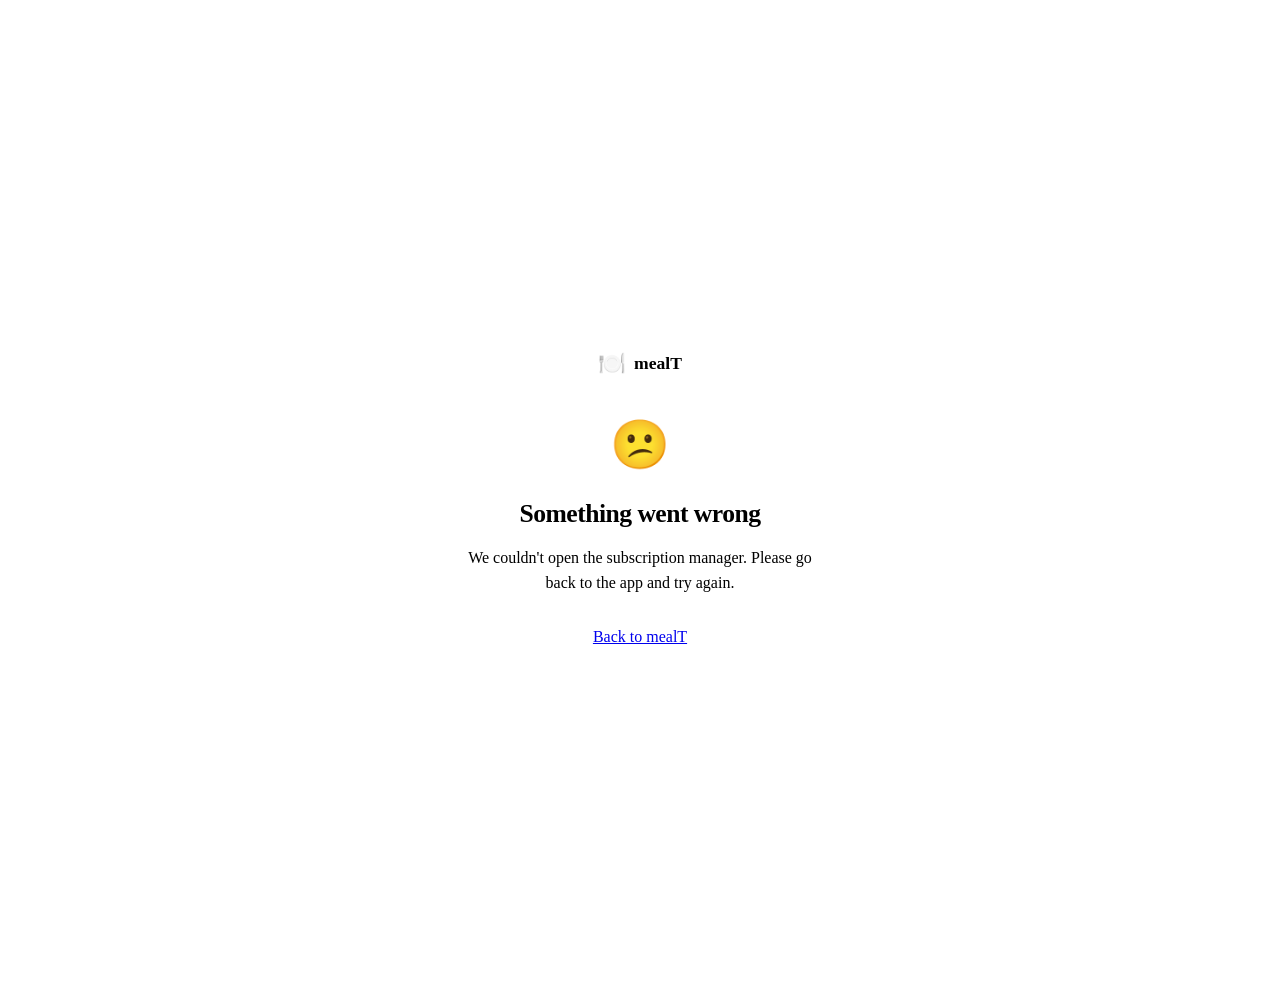
==== manage.html @ 1d1b0577 "Stripe Integration Changes made:  --> Stripe Integration" ====
<!DOCTYPE html>
<html lang="en">
<head>
  <meta charset="UTF-8" />
  <meta name="viewport" content="width=device-width, initial-scale=1.0" />
  <title>Manage Subscription — mealT</title>
  <link rel="icon" href="/favicon.svg" type="image/svg+xml" />
  <link rel="stylesheet" href="/style.css" />
  <style>
    .portal-page {
      min-height: 100dvh;
      display: flex;
      flex-direction: column;
      align-items: center;
      justify-content: center;
      padding: 40px 24px;
      text-align: center;
    }
    .portal-icon { font-size: 3rem; margin-bottom: 20px; }
    .portal-title {
      font-size: 1.6rem;
      font-weight: 800;
      color: var(--gray-900);
      letter-spacing: -.02em;
      margin-bottom: 10px;
    }
    .portal-sub {
      font-size: 1rem;
      color: var(--gray-500);
      max-width: 360px;
      line-height: 1.6;
      margin-bottom: 32px;
    }
    .spinner {
      width: 36px;
      height: 36px;
      border: 3px solid var(--gray-200);
      border-top-color: var(--orange);
      border-radius: 50%;
      animation: spin .8s linear infinite;
      margin: 0 auto 20px;
    }
    @keyframes spin { to { transform: rotate(360deg); } }
    .state { display: none; }
    .state.active { display: block; }
    .logo-row {
      display: flex;
      align-items: center;
      gap: 8px;
      font-weight: 700;
      font-size: 1.1rem;
      color: var(--gray-900);
      margin-bottom: 40px;
      justify-content: center;
    }
    .logo-row span:first-child { font-size: 1.4rem; }
  </style>
</head>
<body>
  <div class="portal-page">
    <div class="logo-row">
      <span>🍽️</span><span>mealT</span>
    </div>

    <!-- Loading state -->
    <div id="stateLoading" class="state active">
      <div class="spinner"></div>
      <p class="portal-sub">Opening subscription manager…</p>
    </div>

    <!-- Error state -->
    <div id="stateError" class="state">
      <div class="portal-icon">😕</div>
      <p class="portal-title">Something went wrong</p>
      <p class="portal-sub" id="errorMsg">We couldn't open the subscription manager. Please go back to the app and try again.</p>
      <a href="mealt://" class="btn btn-primary">Back to mealT</a>
    </div>
  </div>

  <script>
    const API = 'https://tbe-mp-bb0eaace2ee0.herokuapp.com';

    function show(id) {
      document.querySelectorAll('.state').forEach(el => el.classList.remove('active'));
      document.getElementById(id).classList.add('active');
    }

    async function init() {
      const params = new URLSearchParams(window.location.search);
      const token = params.get('t');

      if (!token) {
        show('stateError');
        return;
      }

      try {
        const res = await fetch(`${API}/subscriptions/portal`, {
          method: 'POST',
          headers: { 'Content-Type': 'application/json' },
          body: JSON.stringify({ token }),
        });
        const data = await res.json();

        if (!res.ok || !data.url) {
          document.getElementById('errorMsg').textContent =
            data.error === 'no_subscription_found'
              ? 'No active subscription found for this account.'
              : 'We couldn\'t open the subscription manager. Please go back to the app and try again.';
          show('stateError');
          return;
        }

        window.location.href = data.url;
      } catch {
        show('stateError');
      }
    }

    init();
  </script>
</body>
</html>
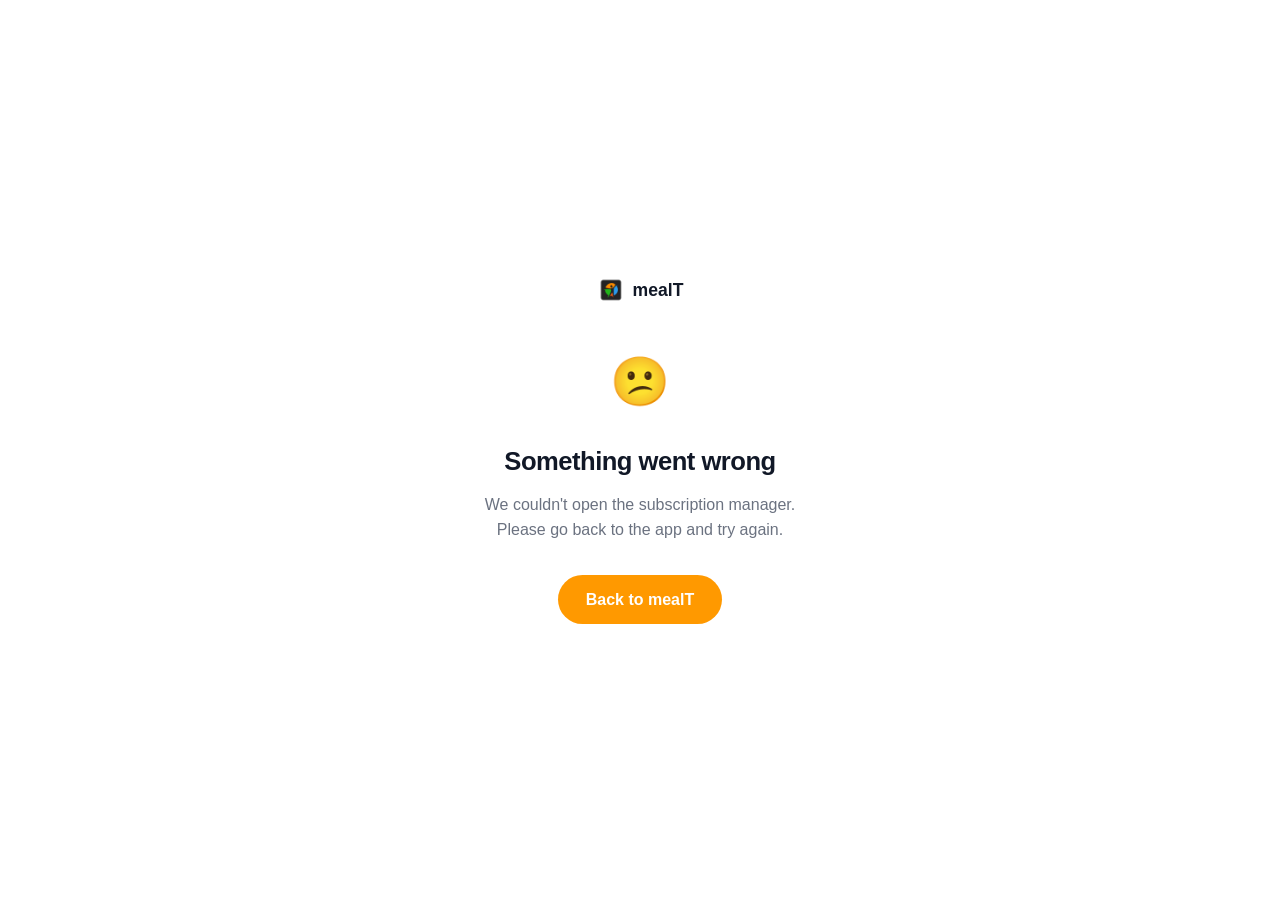
==== commit 4ed85171: "Website Update Chnages made:  --> Website Update" ====
--- a/manage.html
+++ b/manage.html
@@ -4,7 +4,7 @@
   <meta charset="UTF-8" />
   <meta name="viewport" content="width=device-width, initial-scale=1.0" />
   <title>Manage Subscription — mealT</title>
-  <link rel="icon" href="/favicon.svg" type="image/svg+xml" />
+  <link rel="icon" href="/logo.png" type="image/png" />
   <link rel="stylesheet" href="/style.css" />
   <style>
     .portal-page {
@@ -59,7 +59,7 @@
 <body>
   <div class="portal-page">
     <div class="logo-row">
-      <span>🍽️</span><span>mealT</span>
+      <img src="/logo.png" alt="mealT" class="logo-img" /><span>mealT</span>
     </div>
 
     <!-- Loading state -->
--- a/style.css
+++ b/style.css
@@ -0,0 +1,469 @@
+/* ─── Reset & Base ─────────────────────────────────────────────────────────── */
+*, *::before, *::after { box-sizing: border-box; margin: 0; padding: 0; }
+
+:root {
+  --orange:     #ff9900;   /* app primary */
+  --orange-lt:  #fff4e0;
+  --orange-dk:  #e68a00;
+  --green:      #2eb82e;   /* app logo petal */
+  --green-lt:   #e9f8e9;
+  --blue:       #2e9bf0;   /* app logo petal */
+  --blue-lt:    #e6f3fd;
+  --gray-50:    #f9fafb;
+  --gray-100:   #f3f4f6;
+  --gray-200:   #e5e7eb;
+  --gray-400:   #9ca3af;
+  --gray-500:   #6b7280;
+  --gray-700:   #374151;
+  --gray-900:   #111827;
+  --radius:     18px;
+  --shadow-sm:  0 1px 3px rgba(0,0,0,.08), 0 1px 2px rgba(0,0,0,.06);
+  --shadow-md:  0 4px 16px rgba(0,0,0,.10);
+}
+
+html { scroll-behavior: smooth; }
+
+body {
+  font-family: -apple-system, BlinkMacSystemFont, 'Segoe UI', Helvetica, Arial, sans-serif;
+  color: var(--gray-900);
+  background: #fff;
+  line-height: 1.6;
+  -webkit-font-smoothing: antialiased;
+}
+
+a { color: var(--orange); text-decoration: none; }
+a:hover { text-decoration: underline; }
+
+img { display: block; max-width: 100%; }
+
+/* ─── Layout ────────────────────────────────────────────────────────────────── */
+.container {
+  max-width: 1100px;
+  margin: 0 auto;
+  padding: 0 24px;
+}
+.container-narrow {
+  max-width: 740px;
+}
+
+/* ─── Nav ───────────────────────────────────────────────────────────────────── */
+.nav {
+  position: sticky;
+  top: 0;
+  z-index: 100;
+  background: rgba(255,255,255,.88);
+  backdrop-filter: blur(12px);
+  -webkit-backdrop-filter: blur(12px);
+  border-bottom: 1px solid var(--gray-100);
+}
+.nav-inner {
+  max-width: 1100px;
+  margin: 0 auto;
+  padding: 0 24px;
+  height: 60px;
+  display: flex;
+  align-items: center;
+  justify-content: space-between;
+}
+.logo {
+  display: flex;
+  align-items: center;
+  gap: 8px;
+  font-weight: 700;
+  font-size: 1.15rem;
+  color: var(--gray-900);
+  text-decoration: none;
+}
+.logo-icon { font-size: 1.4rem; }
+.logo-text  { letter-spacing: -.3px; }
+
+.nav-links {
+  display: flex;
+  align-items: center;
+  gap: 28px;
+}
+.nav-links a {
+  font-size: .9rem;
+  font-weight: 500;
+  color: var(--gray-500);
+  text-decoration: none;
+  transition: color .15s;
+}
+.nav-links a:hover,
+.nav-links a.active { color: var(--gray-900); }
+
+/* Mobile menu button — hidden on desktop, shown in the responsive block below */
+.nav-toggle {
+  display: none;
+  flex-direction: column;
+  justify-content: center;
+  gap: 5px;
+  width: 40px;
+  height: 40px;
+  padding: 8px;
+  background: none;
+  border: none;
+  cursor: pointer;
+}
+.nav-toggle span {
+  display: block;
+  width: 22px;
+  height: 2px;
+  border-radius: 2px;
+  background: var(--gray-900);
+}
+
+/* ─── Buttons ───────────────────────────────────────────────────────────────── */
+.btn {
+  display: inline-flex;
+  align-items: center;
+  gap: 6px;
+  font-weight: 600;
+  border-radius: 999px;
+  cursor: pointer;
+  transition: background .15s, transform .1s;
+  text-decoration: none;
+  border: none;
+}
+.btn:hover { transform: translateY(-1px); text-decoration: none; }
+.btn:active { transform: translateY(0); }
+
+.btn-sm {
+  font-size: .85rem;
+  padding: 6px 16px;
+  background: var(--gray-100);
+  color: var(--gray-700);
+}
+.btn-sm:hover { background: var(--gray-200); }
+
+.btn-primary {
+  font-size: 1rem;
+  padding: 12px 28px;
+  background: var(--orange);
+  color: #fff;
+}
+.btn-primary:hover { background: var(--orange-dk); }
+
+/* ─── Hero ──────────────────────────────────────────────────────────────────── */
+.hero {
+  position: relative;
+  padding: 96px 0 80px;
+  text-align: center;
+  overflow: hidden;
+}
+.hero-glow {
+  position: absolute;
+  top: -120px;
+  left: 50%;
+  transform: translateX(-50%);
+  width: 700px;
+  height: 700px;
+  background: radial-gradient(ellipse at center, rgba(255,153,0,.14) 0%, transparent 70%);
+  pointer-events: none;
+}
+.hero-badge {
+  display: inline-block;
+  background: var(--orange-lt);
+  color: var(--orange);
+  font-size: .8rem;
+  font-weight: 600;
+  letter-spacing: .04em;
+  text-transform: uppercase;
+  padding: 5px 14px;
+  border-radius: 999px;
+  margin-bottom: 20px;
+  border: 1px solid rgba(255,153,0,.25);
+}
+.hero-title {
+  font-size: clamp(2.4rem, 6vw, 4rem);
+  font-weight: 800;
+  line-height: 1.1;
+  letter-spacing: -.03em;
+  color: var(--gray-900);
+  margin-bottom: 20px;
+}
+.hero-sub {
+  font-size: 1.15rem;
+  color: var(--gray-500);
+  max-width: 520px;
+  margin: 0 auto 36px;
+  line-height: 1.65;
+}
+.hero-actions {
+  display: flex;
+  gap: 14px;
+  justify-content: center;
+  flex-wrap: wrap;
+}
+.store-btn {
+  display: inline-flex;
+  align-items: center;
+  gap: 10px;
+  padding: 13px 24px;
+  background: var(--gray-900);
+  color: #fff;
+  border-radius: var(--radius);
+  font-size: .95rem;
+  font-weight: 600;
+  text-decoration: none;
+  transition: background .15s, transform .1s;
+  box-shadow: var(--shadow-sm);
+}
+.store-btn:hover {
+  background: #1f2937;
+  transform: translateY(-2px);
+  text-decoration: none;
+}
+
+/* ─── Features ──────────────────────────────────────────────────────────────── */
+.features {
+  padding: 80px 0;
+  background: var(--gray-50);
+}
+.section-title {
+  font-size: clamp(1.6rem, 3vw, 2.1rem);
+  font-weight: 700;
+  letter-spacing: -.02em;
+  text-align: center;
+  margin-bottom: 48px;
+}
+.features-grid {
+  display: grid;
+  grid-template-columns: repeat(auto-fit, minmax(290px, 1fr));
+  gap: 20px;
+}
+.feature-card {
+  background: #fff;
+  border: 1px solid var(--gray-100);
+  border-radius: var(--radius);
+  padding: 26px;
+  box-shadow: var(--shadow-sm);
+  transition: transform .18s ease, box-shadow .18s ease, border-color .18s ease;
+}
+.feature-card:hover {
+  transform: translateY(-3px);
+  box-shadow: var(--shadow-md);
+  border-color: rgba(255,153,0,.35);
+}
+/* App-style icon chip */
+.feature-icon {
+  width: 54px;
+  height: 54px;
+  display: flex;
+  align-items: center;
+  justify-content: center;
+  font-size: 1.7rem;
+  border-radius: 16px;
+  background: var(--orange-lt);
+  margin-bottom: 16px;
+}
+.feature-icon.green { background: var(--green-lt); }
+.feature-icon.blue  { background: var(--blue-lt); }
+.feature-card h3 {
+  font-size: 1.05rem;
+  font-weight: 700;
+  margin-bottom: 8px;
+}
+.feature-card p {
+  font-size: .93rem;
+  color: var(--gray-500);
+  line-height: 1.6;
+}
+
+/* ─── Contact ───────────────────────────────────────────────────────────────── */
+.contact-section {
+  padding: 80px 0;
+}
+.contact-card {
+  max-width: 680px;
+  margin: 0 auto;
+  background: #fff;
+  border: 1px solid var(--gray-200);
+  border-radius: 20px;
+  padding: 44px 48px;
+  box-shadow: var(--shadow-md);
+}
+.contact-header {
+  text-align: center;
+  margin-bottom: 32px;
+}
+.contact-header h2 {
+  font-size: 1.8rem;
+  font-weight: 700;
+  letter-spacing: -.02em;
+  margin-bottom: 8px;
+}
+.contact-header p {
+  color: var(--gray-500);
+  font-size: .95rem;
+}
+.contact-form { display: flex; flex-direction: column; gap: 18px; }
+.form-row { display: grid; grid-template-columns: 1fr 1fr; gap: 16px; }
+.form-group { display: flex; flex-direction: column; gap: 6px; }
+.form-group label {
+  font-size: .85rem;
+  font-weight: 600;
+  color: var(--gray-700);
+}
+.required { color: var(--orange); }
+.form-group input,
+.form-group textarea {
+  padding: 11px 14px;
+  border: 1.5px solid var(--gray-200);
+  border-radius: 10px;
+  font-size: .95rem;
+  font-family: inherit;
+  color: var(--gray-900);
+  background: var(--gray-50);
+  transition: border-color .15s, background .15s;
+  resize: vertical;
+  outline: none;
+}
+.form-group input:focus,
+.form-group textarea:focus {
+  border-color: var(--orange);
+  background: #fff;
+}
+.form-footer {
+  display: flex;
+  align-items: center;
+  justify-content: space-between;
+  gap: 16px;
+  flex-wrap: wrap;
+}
+.form-note {
+  font-size: .82rem;
+  color: var(--gray-400);
+  line-height: 1.4;
+  flex: 1;
+}
+.form-feedback {
+  padding: 12px 16px;
+  border-radius: 10px;
+  font-size: .9rem;
+  font-weight: 500;
+  text-align: center;
+}
+.form-feedback.success {
+  background: #f0fdf4;
+  color: #15803d;
+  border: 1px solid #bbf7d0;
+}
+.form-feedback.error {
+  background: #fef2f2;
+  color: #dc2626;
+  border: 1px solid #fecaca;
+}
+
+/* ─── Legal page ────────────────────────────────────────────────────────────── */
+.legal-page {
+  padding: 64px 0 96px;
+}
+.legal-page h1 {
+  font-size: 2.2rem;
+  font-weight: 800;
+  letter-spacing: -.03em;
+  margin-bottom: 8px;
+}
+.legal-date {
+  font-size: .88rem;
+  color: var(--gray-400);
+  margin-bottom: 32px;
+}
+.legal-page p { margin-bottom: 16px; color: var(--gray-700); }
+.legal-page h2 {
+  font-size: 1.2rem;
+  font-weight: 700;
+  margin-top: 36px;
+  margin-bottom: 10px;
+}
+.legal-page h3 {
+  font-size: 1rem;
+  font-weight: 600;
+  margin-top: 16px;
+  margin-bottom: 8px;
+  color: var(--gray-700);
+}
+.legal-page ul {
+  padding-left: 20px;
+  margin-bottom: 16px;
+}
+.legal-page li {
+  color: var(--gray-700);
+  margin-bottom: 6px;
+  line-height: 1.6;
+}
+
+/* ─── Footer ────────────────────────────────────────────────────────────────── */
+.footer {
+  border-top: 1px solid var(--gray-100);
+  padding: 32px 0;
+  background: var(--gray-50);
+}
+.footer-inner {
+  display: flex;
+  align-items: center;
+  justify-content: space-between;
+  flex-wrap: wrap;
+  gap: 16px;
+}
+.footer-brand {
+  display: flex;
+  align-items: center;
+  gap: 8px;
+  font-weight: 700;
+  font-size: 1rem;
+}
+.footer-links {
+  display: flex;
+  gap: 20px;
+  flex-wrap: wrap;
+}
+.footer-links a {
+  font-size: .88rem;
+  color: var(--gray-500);
+  text-decoration: none;
+}
+.footer-links a:hover,
+.footer-links a.active { color: var(--gray-900); }
+.footer-copy {
+  font-size: .82rem;
+  color: var(--gray-400);
+  width: 100%;
+  text-align: center;
+}
+
+/* ─── Responsive ────────────────────────────────────────────────────────────── */
+@media (max-width: 640px) {
+  /* Hamburger replaces the inline links: the nav links become a dropdown panel
+     that toggles open via the .open class (see app.js). */
+  .nav-toggle { display: flex; }
+  .nav-links {
+    position: absolute;
+    top: 60px;            /* height of .nav-inner */
+    left: 0;
+    right: 0;
+    flex-direction: column;
+    align-items: stretch;
+    gap: 0;
+    padding: 8px 0;
+    background: rgba(255,255,255,.98);
+    backdrop-filter: blur(12px);
+    -webkit-backdrop-filter: blur(12px);
+    border-bottom: 1px solid var(--gray-100);
+    display: none;
+  }
+  .nav-links.open { display: flex; }
+  .nav-links a { padding: 12px 24px; }
+  .nav-links a.btn { margin: 8px 24px; text-align: center; }
+  .hero { padding: 64px 0 56px; }
+  .contact-card { padding: 28px 20px; }
+  .form-row { grid-template-columns: 1fr; }
+  .form-footer { flex-direction: column; align-items: stretch; }
+  .form-footer .btn { width: 100%; justify-content: center; }
+  .footer-inner { flex-direction: column; align-items: flex-start; }
+  .footer-copy { text-align: left; }
+}
+
+/* App petal logo mark (nav + footer + portal) */
+.logo-img { width: 28px; height: 28px; border-radius: 7px; display: inline-block; vertical-align: middle; object-fit: cover; }
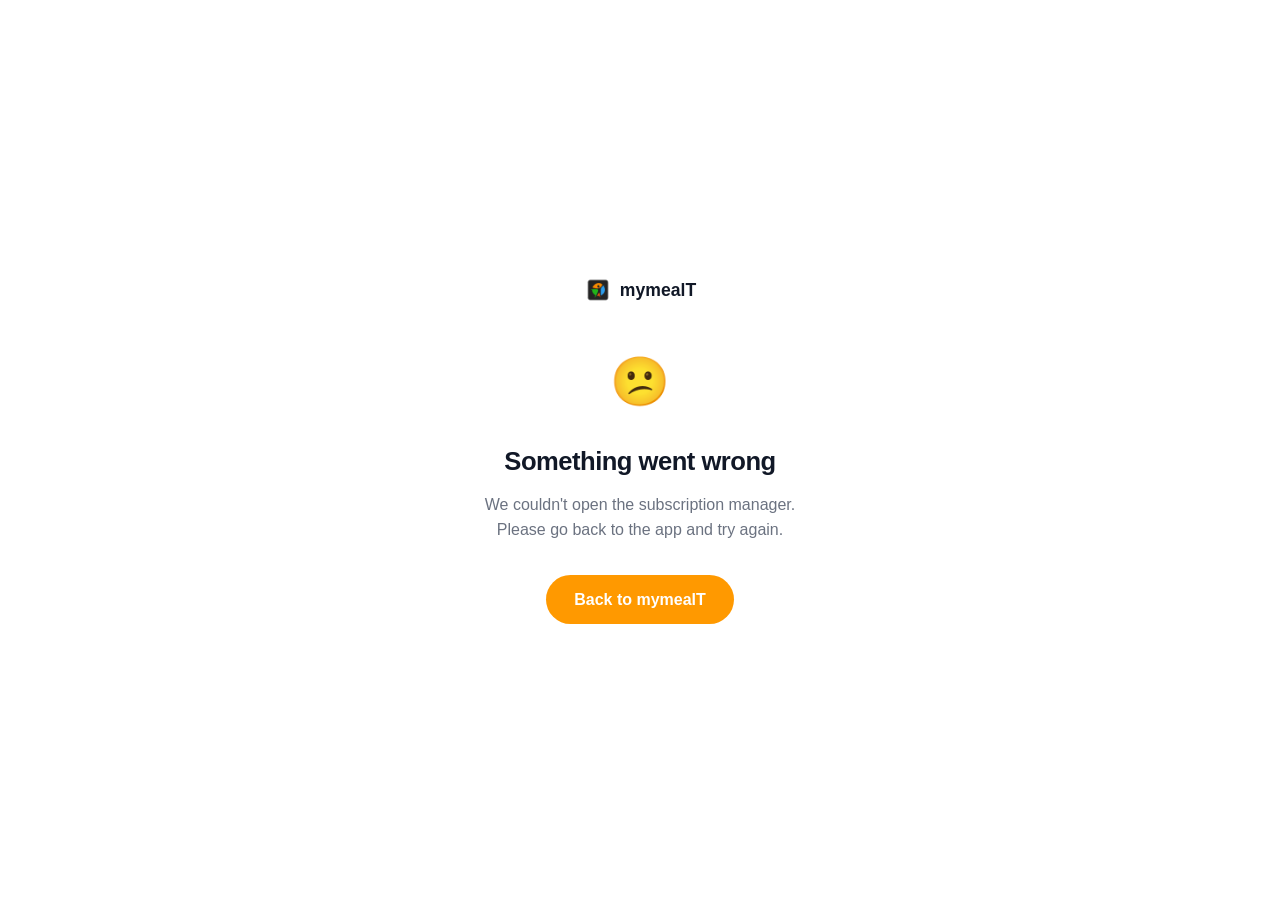
==== commit ddd6aa15: "Small Fixes Changes made:  --> Small Fixes" ====
--- a/manage.html
+++ b/manage.html
@@ -3,7 +3,7 @@
 <head>
   <meta charset="UTF-8" />
   <meta name="viewport" content="width=device-width, initial-scale=1.0" />
-  <title>Manage Subscription — mealT</title>
+  <title>Manage Subscription — mymealT</title>
   <link rel="icon" href="/logo.png" type="image/png" />
   <link rel="stylesheet" href="/style.css" />
   <style>
@@ -59,7 +59,7 @@
 <body>
   <div class="portal-page">
     <div class="logo-row">
-      <img src="/logo.png" alt="mealT" class="logo-img" /><span>mealT</span>
+      <img src="/logo.png" alt="mymealT" class="logo-img" /><span>mymealT</span>
     </div>
 
     <!-- Loading state -->
@@ -73,7 +73,7 @@
       <div class="portal-icon">😕</div>
       <p class="portal-title">Something went wrong</p>
       <p class="portal-sub" id="errorMsg">We couldn't open the subscription manager. Please go back to the app and try again.</p>
-      <a href="mealt://" class="btn btn-primary">Back to mealT</a>
+      <a href="mealt://" class="btn btn-primary">Back to mymealT</a>
     </div>
   </div>
 
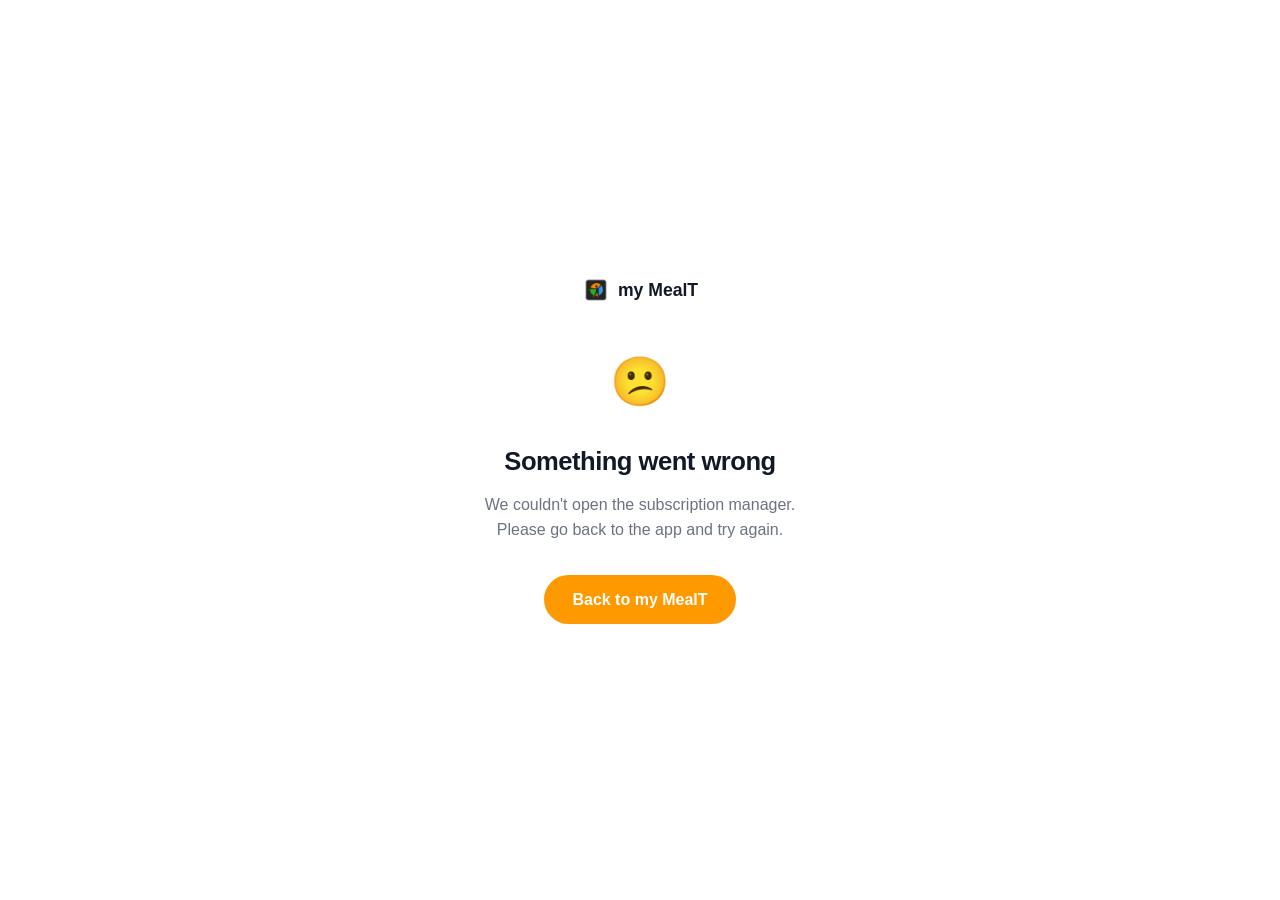
==== commit 4d411768: "fixes + features Changes made:  --> fixes + features" ====
--- a/manage.html
+++ b/manage.html
@@ -3,7 +3,9 @@
 <head>
   <meta charset="UTF-8" />
   <meta name="viewport" content="width=device-width, initial-scale=1.0" />
-  <title>Manage Subscription — mymealT</title>
+  <meta name="referrer" content="no-referrer" />
+  <meta name="robots" content="noindex" />
+  <title>Manage Subscription — my MealT</title>
   <link rel="icon" href="/logo.png" type="image/png" />
   <link rel="stylesheet" href="/style.css" />
   <style>
@@ -59,7 +61,7 @@
 <body>
   <div class="portal-page">
     <div class="logo-row">
-      <img src="/logo.png" alt="mymealT" class="logo-img" /><span>mymealT</span>
+      <img src="/logo.png" alt="" class="logo-img" /><span>my MealT</span>
     </div>
 
     <!-- Loading state -->
@@ -73,7 +75,7 @@
       <div class="portal-icon">😕</div>
       <p class="portal-title">Something went wrong</p>
       <p class="portal-sub" id="errorMsg">We couldn't open the subscription manager. Please go back to the app and try again.</p>
-      <a href="mealt://" class="btn btn-primary">Back to mymealT</a>
+      <a href="mealt://" class="btn btn-primary">Back to my MealT</a>
     </div>
   </div>
 
@@ -88,6 +90,8 @@
     async function init() {
       const params = new URLSearchParams(window.location.search);
       const token = params.get('t');
+      // Drop the one-time token from the address bar (history, screenshots, shared links).
+      if (token) history.replaceState(null, '', window.location.pathname);
 
       if (!token) {
         show('stateError');
--- a/style.css
+++ b/style.css
@@ -74,7 +74,6 @@
   color: var(--gray-900);
   text-decoration: none;
 }
-.logo-icon { font-size: 1.4rem; }
 .logo-text  { letter-spacing: -.3px; }
 
 .nav-links {
@@ -143,132 +142,6 @@
   color: #fff;
 }
 .btn-primary:hover { background: var(--orange-dk); }
-
-/* ─── Hero ──────────────────────────────────────────────────────────────────── */
-.hero {
-  position: relative;
-  padding: 96px 0 80px;
-  text-align: center;
-  overflow: hidden;
-}
-.hero-glow {
-  position: absolute;
-  top: -120px;
-  left: 50%;
-  transform: translateX(-50%);
-  width: 700px;
-  height: 700px;
-  background: radial-gradient(ellipse at center, rgba(255,153,0,.14) 0%, transparent 70%);
-  pointer-events: none;
-}
-.hero-badge {
-  display: inline-block;
-  background: var(--orange-lt);
-  color: var(--orange);
-  font-size: .8rem;
-  font-weight: 600;
-  letter-spacing: .04em;
-  text-transform: uppercase;
-  padding: 5px 14px;
-  border-radius: 999px;
-  margin-bottom: 20px;
-  border: 1px solid rgba(255,153,0,.25);
-}
-.hero-title {
-  font-size: clamp(2.4rem, 6vw, 4rem);
-  font-weight: 800;
-  line-height: 1.1;
-  letter-spacing: -.03em;
-  color: var(--gray-900);
-  margin-bottom: 20px;
-}
-.hero-sub {
-  font-size: 1.15rem;
-  color: var(--gray-500);
-  max-width: 520px;
-  margin: 0 auto 36px;
-  line-height: 1.65;
-}
-.hero-actions {
-  display: flex;
-  gap: 14px;
-  justify-content: center;
-  flex-wrap: wrap;
-}
-.store-btn {
-  display: inline-flex;
-  align-items: center;
-  gap: 10px;
-  padding: 13px 24px;
-  background: var(--gray-900);
-  color: #fff;
-  border-radius: var(--radius);
-  font-size: .95rem;
-  font-weight: 600;
-  text-decoration: none;
-  transition: background .15s, transform .1s;
-  box-shadow: var(--shadow-sm);
-}
-.store-btn:hover {
-  background: #1f2937;
-  transform: translateY(-2px);
-  text-decoration: none;
-}
-
-/* ─── Features ──────────────────────────────────────────────────────────────── */
-.features {
-  padding: 80px 0;
-  background: var(--gray-50);
-}
-.section-title {
-  font-size: clamp(1.6rem, 3vw, 2.1rem);
-  font-weight: 700;
-  letter-spacing: -.02em;
-  text-align: center;
-  margin-bottom: 48px;
-}
-.features-grid {
-  display: grid;
-  grid-template-columns: repeat(auto-fit, minmax(290px, 1fr));
-  gap: 20px;
-}
-.feature-card {
-  background: #fff;
-  border: 1px solid var(--gray-100);
-  border-radius: var(--radius);
-  padding: 26px;
-  box-shadow: var(--shadow-sm);
-  transition: transform .18s ease, box-shadow .18s ease, border-color .18s ease;
-}
-.feature-card:hover {
-  transform: translateY(-3px);
-  box-shadow: var(--shadow-md);
-  border-color: rgba(255,153,0,.35);
-}
-/* App-style icon chip */
-.feature-icon {
-  width: 54px;
-  height: 54px;
-  display: flex;
-  align-items: center;
-  justify-content: center;
-  font-size: 1.7rem;
-  border-radius: 16px;
-  background: var(--orange-lt);
-  margin-bottom: 16px;
-}
-.feature-icon.green { background: var(--green-lt); }
-.feature-icon.blue  { background: var(--blue-lt); }
-.feature-card h3 {
-  font-size: 1.05rem;
-  font-weight: 700;
-  margin-bottom: 8px;
-}
-.feature-card p {
-  font-size: .93rem;
-  color: var(--gray-500);
-  line-height: 1.6;
-}
 
 /* ─── Contact ───────────────────────────────────────────────────────────────── */
 .contact-section {
@@ -456,8 +329,7 @@
   .nav-links.open { display: flex; }
   .nav-links a { padding: 12px 24px; }
   .nav-links a.btn { margin: 8px 24px; text-align: center; }
-  .hero { padding: 64px 0 56px; }
-  .contact-card { padding: 28px 20px; }
+    .contact-card { padding: 28px 20px; }
   .form-row { grid-template-columns: 1fr; }
   .form-footer { flex-direction: column; align-items: stretch; }
   .form-footer .btn { width: 100%; justify-content: center; }
@@ -467,3 +339,62 @@
 
 /* App petal logo mark (nav + footer + portal) */
 .logo-img { width: 28px; height: 28px; border-radius: 7px; display: inline-block; vertical-align: middle; object-fit: cover; }
+
+/* ═══ Dark theme (body.dark — contact page) ═══════════════════════════════════
+   The legal and subscription pages keep the light theme; everything below is scoped. */
+
+body.dark {
+  --ink:      #eef1f6;
+  --ink-dim:  #a7afbd;
+  --bg:       #0b0e14;      /* deep blue-charcoal, not pure black */
+  --panel:    rgba(255,255,255,.045);
+  --panel-brd:rgba(255,255,255,.10);
+  background: var(--bg);
+  color: var(--ink);
+  overflow-x: hidden;   /* decorative glows extend past the viewport */
+}
+body.dark h1, body.dark h2, body.dark h3, body.dark .logo-text {
+  font-family: 'Space Grotesk', -apple-system, BlinkMacSystemFont, 'Segoe UI', sans-serif;
+  color: var(--ink);
+  letter-spacing: -.5px;
+}
+
+/* Nav */
+body.dark .nav {
+  background: rgba(11,14,20,.75);
+  border-bottom: 1px solid var(--panel-brd);
+}
+body.dark .nav-links a { color: var(--ink-dim); }
+body.dark .nav-links a:hover { color: var(--ink); }
+body.dark .nav-toggle span { background: var(--ink); }
+
+/* Contact */
+body.dark .contact-card {
+  background: var(--panel);
+  border: 1px solid var(--panel-brd);
+  backdrop-filter: blur(10px);
+  -webkit-backdrop-filter: blur(10px);
+}
+body.dark .contact-header p { color: var(--ink-dim); }
+body.dark .form-group label { color: var(--ink-dim); }
+body.dark .form-group input,
+body.dark .form-group textarea {
+  background: rgba(255,255,255,.06);
+  border-color: var(--panel-brd);
+  color: var(--ink);
+}
+body.dark .form-group input:focus,
+body.dark .form-group textarea:focus {
+  background: rgba(255,255,255,.09);
+  border-color: var(--orange);
+}
+body.dark .form-note { color: var(--ink-dim); }
+
+/* Footer */
+body.dark .footer {
+  background: transparent;
+  border-top: 1px solid var(--panel-brd);
+}
+body.dark .footer-links a { color: var(--ink-dim); }
+body.dark .footer-links a:hover { color: var(--ink); }
+body.dark .footer-copy { color: var(--ink-dim); }
